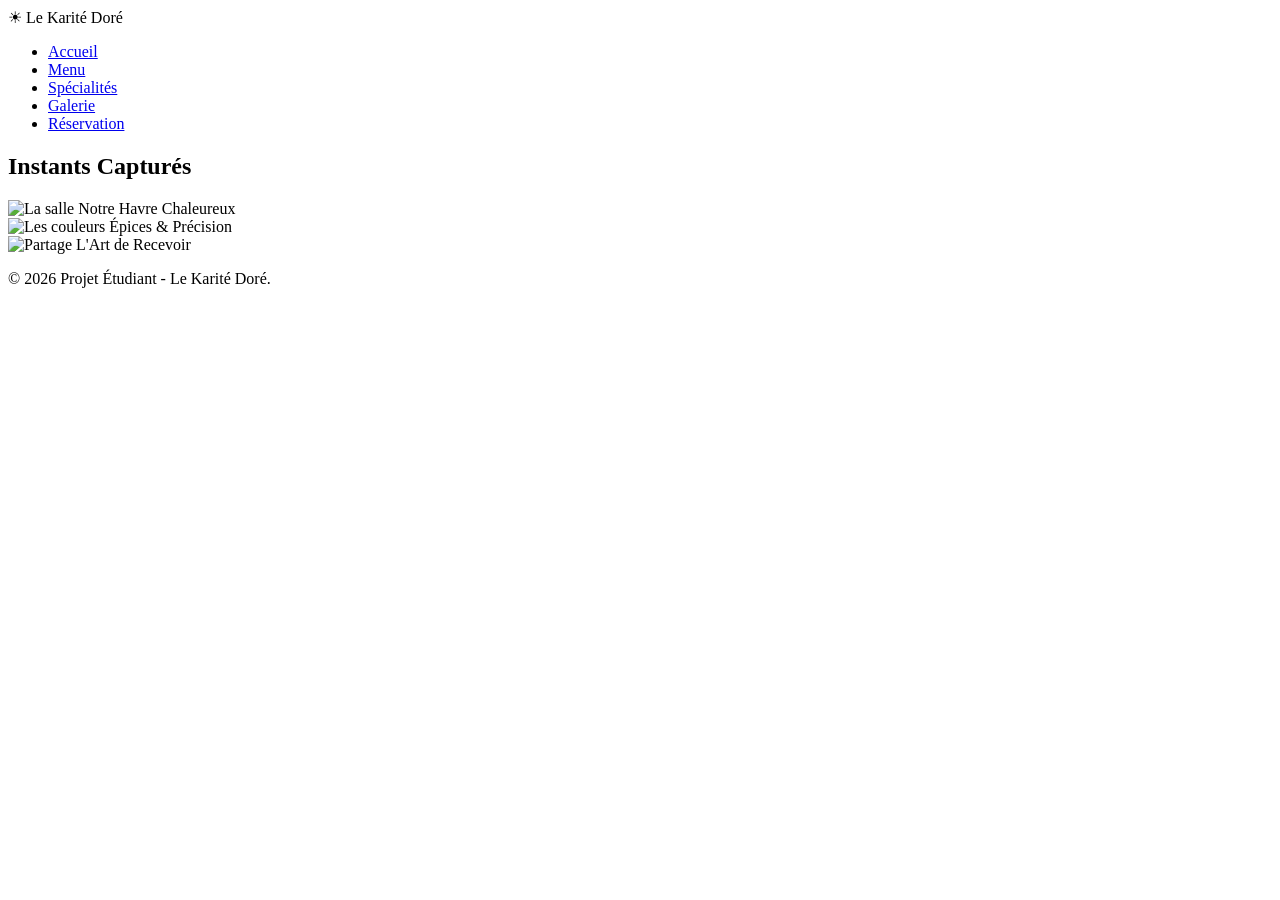
==== galerie.html @ 824d8850 "Add files via upload" ====
<!DOCTYPE html>
<html lang="fr">
<head>
    <meta charset="UTF-8">
    <meta name="viewport" content="width=device-width, initial-scale=1.0">
    <title>Galerie Visuelle | Le Karité Doré</title>
    <link rel="stylesheet" href="css/style.css">
</head>
<body>

    <header>
        <div class="logo">
            <span class="logo-symbole">☀</span> Le Karité Doré
        </div>
        <nav>
            <ul class="nav-links">
                <li><a href="index.html">Accueil</a></li>
                <li><a href="menu.html">Menu</a></li>
                <li><a href="specialites.html">Spécialités</a></li>
                <li><a href="galerie.html" class="active">Galerie</a></li>
                <li><a href="reservation.html">Réservation</a></li>
            </ul>
        </nav>
    </header>

    <section>
        <h1 class="section-title">Instants Capturés</h1>
        
        <div class="gallery-grid">
            <div class="gallery-item">
                <img src="https://images.unsplash.com/photo-1555396273-367ea4eb4db5?auto=format&fit=crop&q=80" alt="La salle">
                <span class="gallery-caption">Notre Havre Chaleureux</span>
            </div>
            <div class="gallery-item">
                <img src="https://images.unsplash.com/photo-1604329760661-e71dc83f8f26?auto=format&fit=crop&q=80" alt="Les couleurs">
                <span class="gallery-caption">Épices & Précision</span>
            </div>
            <div class="gallery-item">
                <img src="https://images.unsplash.com/photo-1528605248644-14dd04022da1?auto=format&fit=crop&q=80" alt="Partage">
                <span class="gallery-caption">L'Art de Recevoir</span>
            </div>
        </div>
    </section>

    <footer>
        <div class="footer-bottom">
            <p>&copy; 2026 Projet Étudiant - Le Karité Doré.</p>
        </div>
    </footer>

    <script src="js/script.js"></script>
</body>
</html>
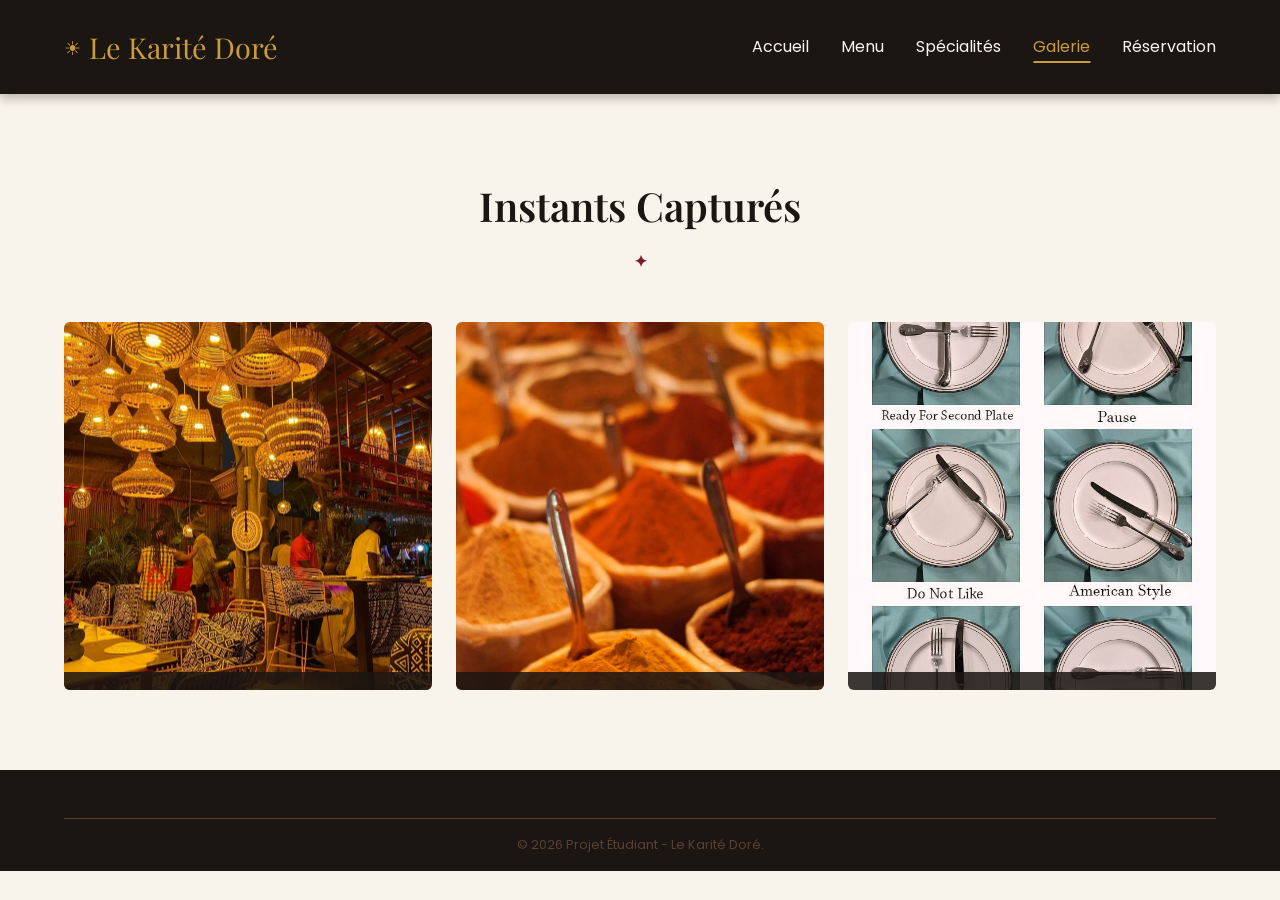
==== commit 9274131a: "Update galerie.html" ====
--- a/galerie.html
+++ b/galerie.html
@@ -28,15 +28,15 @@
         
         <div class="gallery-grid">
             <div class="gallery-item">
-                <img src="https://images.unsplash.com/photo-1555396273-367ea4eb4db5?auto=format&fit=crop&q=80" alt="La salle">
+                <img src="image/salle.jpg" alt="La salle">
                 <span class="gallery-caption">Notre Havre Chaleureux</span>
             </div>
             <div class="gallery-item">
-                <img src="https://images.unsplash.com/photo-1604329760661-e71dc83f8f26?auto=format&fit=crop&q=80" alt="Les couleurs">
+                <img src="image/epice.jpg" alt="Les couleurs">
                 <span class="gallery-caption">Épices & Précision</span>
             </div>
             <div class="gallery-item">
-                <img src="https://images.unsplash.com/photo-1528605248644-14dd04022da1?auto=format&fit=crop&q=80" alt="Partage">
+                <img src="image/service.jpg" alt="Partage">
                 <span class="gallery-caption">L'Art de Recevoir</span>
             </div>
         </div>
@@ -50,4 +50,4 @@
 
     <script src="js/script.js"></script>
 </body>
-</html>+</html>
--- a/css/style.css
+++ b/css/style.css
@@ -0,0 +1,467 @@
+/* =========================================
+   RESET & VARIABLES
+========================================= */
+@import url('https://fonts.googleapis.com/css2?family=Playfair+Display:ital,wght@0,400;0,600;1,400&family=Poppins:wght@300;400;500&display=swap');
+
+:root {
+  --noir-profond: #1C1612;
+  --bordeaux: #7A1F2A;
+  --or-chaud: #C89B3C;
+  --creme: #F8F3EB;
+  --moka: #5A4032;
+  
+  --font-titre: 'Playfair Display', serif;
+  --font-texte: 'Poppins', sans-serif;
+}
+
+* {
+  margin: 0;
+  padding: 0;
+  box-sizing: border-box;
+}
+
+body {
+  background-color: var(--creme);
+  color: var(--noir-profond);
+  font-family: var(--font-texte);
+  line-height: 1.6;
+}
+
+h1, h2, h3 {
+  font-family: var(--font-titre);
+  font-weight: 600;
+}
+
+a {
+  text-decoration: none;
+  color: inherit;
+}
+
+/* =========================================
+   HEADER & NAVIGATION
+========================================= */
+header {
+  background-color: var(--noir-profond);
+  color: var(--creme);
+  padding: 1.5rem 5%;
+  display: flex;
+  justify-content: space-between;
+  align-items: center;
+  position: sticky;
+  top: 0;
+  z-index: 100;
+  box-shadow: 0 4px 10px rgba(28, 22, 18, 0.3);
+}
+
+.logo {
+  font-family: var(--font-titre);
+  font-size: 1.8rem;
+  color: var(--or-chaud);
+  display: flex;
+  align-items: center;
+  gap: 8px;
+}
+
+.logo-symbole {
+  font-size: 1.2rem;
+  color: var(--or-chaud);
+}
+
+.nav-links {
+  list-style: none;
+  display: flex;
+  gap: 2rem;
+}
+
+/* Hover Effect : Liens de navigation (Soulignement centré) */
+.nav-links a {
+  position: relative;
+  padding-bottom: 5px;
+  transition: color 0.3s ease;
+}
+
+.nav-links a:hover, .nav-links a.active {
+  color: var(--or-chaud);
+}
+
+.nav-links a::after {
+  content: '';
+  position: absolute;
+  width: 0;
+  height: 2px;
+  bottom: 0;
+  left: 50%;
+  background-color: var(--or-chaud);
+  transition: all 0.3s ease;
+  transform: translateX(-50%);
+}
+
+.nav-links a:hover::after, .nav-links a.active::after {
+  width: 100%;
+}
+
+/* =========================================
+   BOUTONS
+========================================= */
+.btn {
+  display: inline-block;
+  background-color: var(--or-chaud);
+  color: var(--noir-profond);
+  padding: 0.8rem 2rem;
+  border-radius: 4px;
+  font-weight: 500;
+  border: none;
+  cursor: pointer;
+  transition: all 0.4s ease;
+  position: relative;
+  overflow: hidden;
+  z-index: 1;
+}
+
+/* Hover Effect : Boutons avec glissement de couleur */
+.btn::before {
+  content: '';
+  position: absolute;
+  top: 0;
+  left: -100%;
+  width: 100%;
+  height: 100%;
+  background-color: var(--bordeaux);
+  transition: all 0.4s ease;
+  z-index: -1;
+}
+
+.btn:hover::before {
+  left: 0;
+}
+
+.btn:hover {
+  color: var(--creme);
+  transform: translateY(-3px);
+  box-shadow: 0 5px 15px rgba(122, 31, 42, 0.4);
+}
+
+.btn-outline {
+  background: transparent;
+  border: 2px solid var(--or-chaud);
+  color: var(--or-chaud);
+}
+
+/* =========================================
+   HERO BANNER
+========================================= */
+.hero {
+  height: 75vh;
+  background: linear-gradient(rgba(28, 22, 18, 0.75), rgba(28, 22, 18, 0.75)), url('https://images.unsplash.com/photo-1555396273-367ea4eb4db5?auto=format&fit=crop&q=80') center/cover;
+  display: flex;
+  align-items: center;
+  justify-content: center;
+  text-align: center;
+  color: var(--creme);
+}
+
+.hero-content h1 {
+  font-size: 3.5rem;
+  color: var(--or-chaud);
+  margin-bottom: 1rem;
+}
+
+.hero-content p {
+  font-size: 1.2rem;
+  margin-bottom: 2rem;
+  max-width: 600px;
+}
+
+/* =========================================
+   SECTIONS GÉNÉRALES
+========================================= */
+section {
+  padding: 5rem 5%;
+}
+
+.section-title {
+  text-align: center;
+  font-size: 2.5rem;
+  color: var(--noir-profond);
+  margin-bottom: 3rem;
+  position: relative;
+}
+
+.section-title::after {
+  content: '✦';
+  display: block;
+  font-size: 1rem;
+  color: var(--bordeaux);
+  margin-top: 10px;
+}
+
+/* =========================================
+   PAGE MENU - FILTRES & CARTES
+========================================= */
+.filters {
+  display: flex;
+  justify-content: center;
+  flex-wrap: wrap;
+  gap: 1rem;
+  margin-bottom: 3rem;
+}
+
+.filter-btn {
+  background: transparent;
+  border: 1px solid var(--moka);
+  color: var(--moka);
+  padding: 0.5rem 1.5rem;
+  border-radius: 30px;
+  cursor: pointer;
+  transition: 0.3s ease;
+  font-family: var(--font-texte);
+}
+
+.filter-btn:hover, .filter-btn.active {
+  background: var(--bordeaux);
+  color: var(--creme);
+  border-color: var(--bordeaux);
+}
+
+.menu-grid {
+  display: grid;
+  grid-template-columns: repeat(auto-fit, minmax(300px, 1fr));
+  gap: 2.5rem;
+}
+
+.menu-card {
+  background: #fff;
+  border-radius: 8px;
+  overflow: hidden;
+  box-shadow: 0 4px 10px rgba(0,0,0,0.05);
+  transition: all 0.4s ease;
+  position: relative;
+  border: 1px solid transparent;
+}
+
+.card-img {
+  height: 220px;
+  overflow: hidden;
+  position: relative;
+}
+
+.card-img img {
+  width: 100%;
+  height: 100%;
+  object-fit: cover;
+  transition: transform 0.6s ease;
+}
+
+.card-overlay {
+  position: absolute;
+  top: 0; left: 0; right: 0; bottom: 0;
+  background: linear-gradient(to top, rgba(28, 22, 18, 0.6), transparent);
+  opacity: 0;
+  transition: opacity 0.4s ease;
+}
+
+.card-content {
+  padding: 1.5rem;
+  text-align: center;
+  position: relative;
+}
+
+.card-title {
+  font-size: 1.4rem;
+  color: var(--noir-profond);
+  margin-bottom: 0.5rem;
+  transition: color 0.3s;
+}
+
+.card-desc {
+  font-size: 0.9rem;
+  color: var(--moka);
+  margin-bottom: 1rem;
+}
+
+.card-price {
+  font-family: var(--font-titre);
+  font-size: 1.3rem;
+  color: var(--bordeaux);
+  font-weight: 600;
+}
+
+.hover-desc {
+  font-size: 0.85rem;
+  color: var(--or-chaud);
+  font-style: italic;
+  max-height: 0;
+  opacity: 0;
+  transition: all 0.4s ease;
+  margin-top: 10px;
+}
+
+/* Multi-hover des cartes menu */
+.menu-card:hover {
+  transform: translateY(-8px);
+  box-shadow: 0 15px 30px rgba(90, 64, 50, 0.15);
+  border-color: var(--or-chaud);
+}
+
+.menu-card:hover .card-img img {
+  transform: scale(1.08);
+}
+
+.menu-card:hover .card-overlay {
+  opacity: 1;
+}
+
+.menu-card:hover .card-title {
+  color: var(--bordeaux);
+}
+
+.menu-card:hover .hover-desc {
+  max-height: 30px;
+  opacity: 1;
+}
+
+/* =========================================
+   PAGE GALERIE
+========================================= */
+.gallery-grid {
+  display: grid;
+  grid-template-columns: repeat(auto-fit, minmax(250px, 1fr));
+  gap: 1.5rem;
+}
+
+.gallery-item {
+  position: relative;
+  border-radius: 6px;
+  overflow: hidden;
+  cursor: pointer;
+  aspect-ratio: 1 / 1;
+}
+
+.gallery-item img {
+  width: 100%;
+  height: 100%;
+  object-fit: cover;
+  transition: 0.5s ease;
+}
+
+.gallery-caption {
+  position: absolute;
+  bottom: -40px;
+  left: 0;
+  width: 100%;
+  padding: 1rem;
+  background: rgba(28, 22, 18, 0.85);
+  color: var(--or-chaud);
+  text-align: center;
+  font-family: var(--font-titre);
+  transition: 0.4s ease;
+}
+
+.gallery-item:hover img {
+  transform: scale(1.1);
+  filter: brightness(0.7);
+}
+
+.gallery-item:hover .gallery-caption {
+  bottom: 0;
+}
+
+/* =========================================
+   FORMULAIRE DE RÉSERVATION
+========================================= */
+.reservation-container {
+  max-width: 600px;
+  margin: 0 auto;
+  background: #fff;
+  padding: 3rem;
+  border-radius: 8px;
+  box-shadow: 0 10px 25px rgba(0,0,0,0.05);
+  border-top: 4px solid var(--bordeaux);
+}
+
+.form-group {
+  margin-bottom: 1.5rem;
+}
+
+.form-group label {
+  display: block;
+  margin-bottom: 0.5rem;
+  color: var(--moka);
+  font-weight: 500;
+}
+
+.form-control {
+  width: 100%;
+  padding: 0.8rem;
+  border: 1px solid #ccc;
+  border-radius: 4px;
+  font-family: var(--font-texte);
+  background: var(--creme);
+  transition: 0.3s;
+}
+
+.form-control:focus {
+  outline: none;
+  border-color: var(--or-chaud);
+  background: #fff;
+}
+
+/* Toast/Popup de confirmation */
+.popup {
+  position: fixed;
+  top: 20px;
+  right: 20px;
+  background: var(--bordeaux);
+  color: var(--creme);
+  padding: 1rem 2rem;
+  border-radius: 4px;
+  box-shadow: 0 4px 10px rgba(0,0,0,0.2);
+  transform: translateX(150%);
+  transition: transform 0.4s cubic-bezier(0.68, -0.55, 0.27, 1.55);
+  z-index: 1000;
+}
+
+.popup.show {
+  transform: translateX(0);
+}
+
+/* =========================================
+   FOOTER
+========================================= */
+footer {
+  background-color: var(--noir-profond);
+  color: var(--creme);
+  text-align: center;
+  padding: 3rem 5% 1rem;
+}
+
+.footer-content {
+  margin-bottom: 2rem;
+}
+
+.footer-content h3 {
+  color: var(--or-chaud);
+  margin-bottom: 1rem;
+}
+
+.footer-bottom {
+  font-size: 0.8rem;
+  color: var(--moka);
+  border-top: 1px solid var(--moka);
+  padding-top: 1rem;
+}
+
+/* =========================================
+   RESPONSIVE DE BASE
+========================================= */
+@media (max-width: 768px) {
+  .nav-links {
+    display: none; /* Simplifié pour le niveau d'études actuel */
+  }
+  .hero-content h1 {
+    font-size: 2.3rem;
+  }
+  section {
+    padding: 3rem 5%;
+  }
+}
